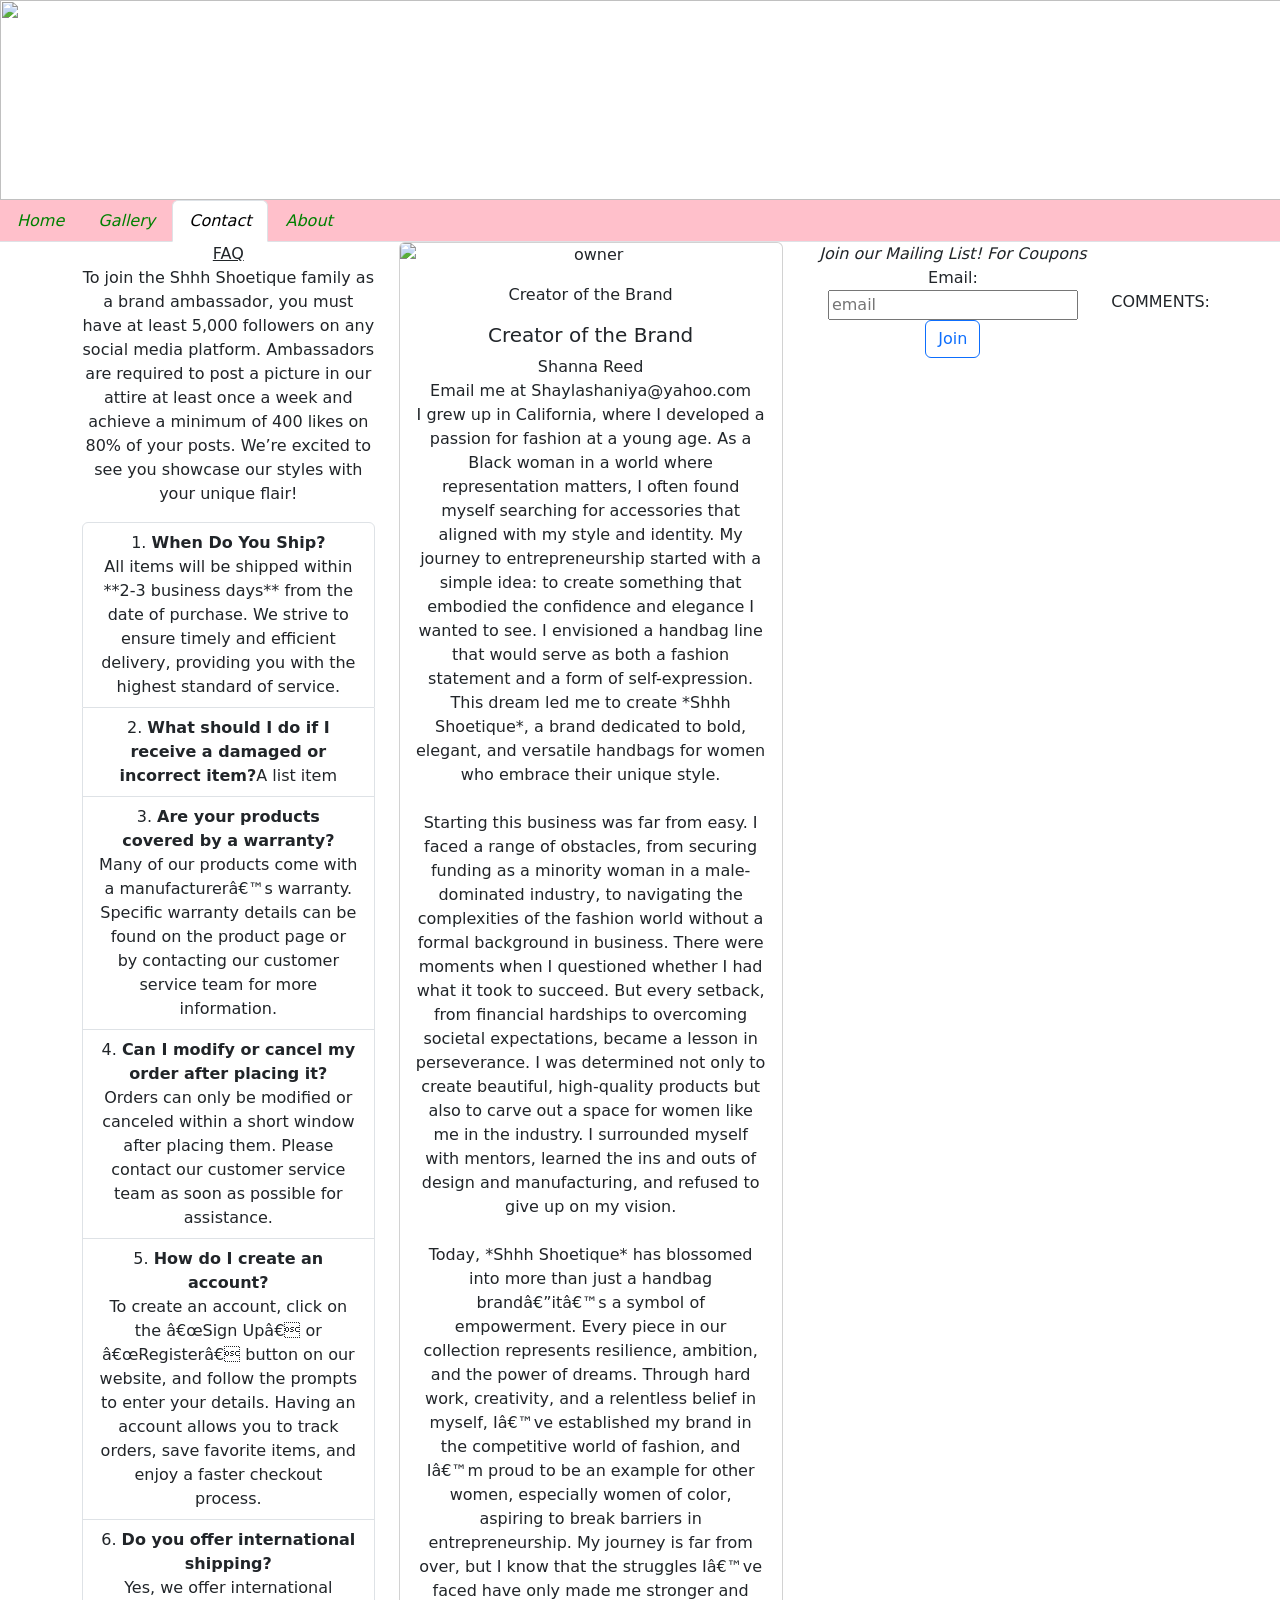
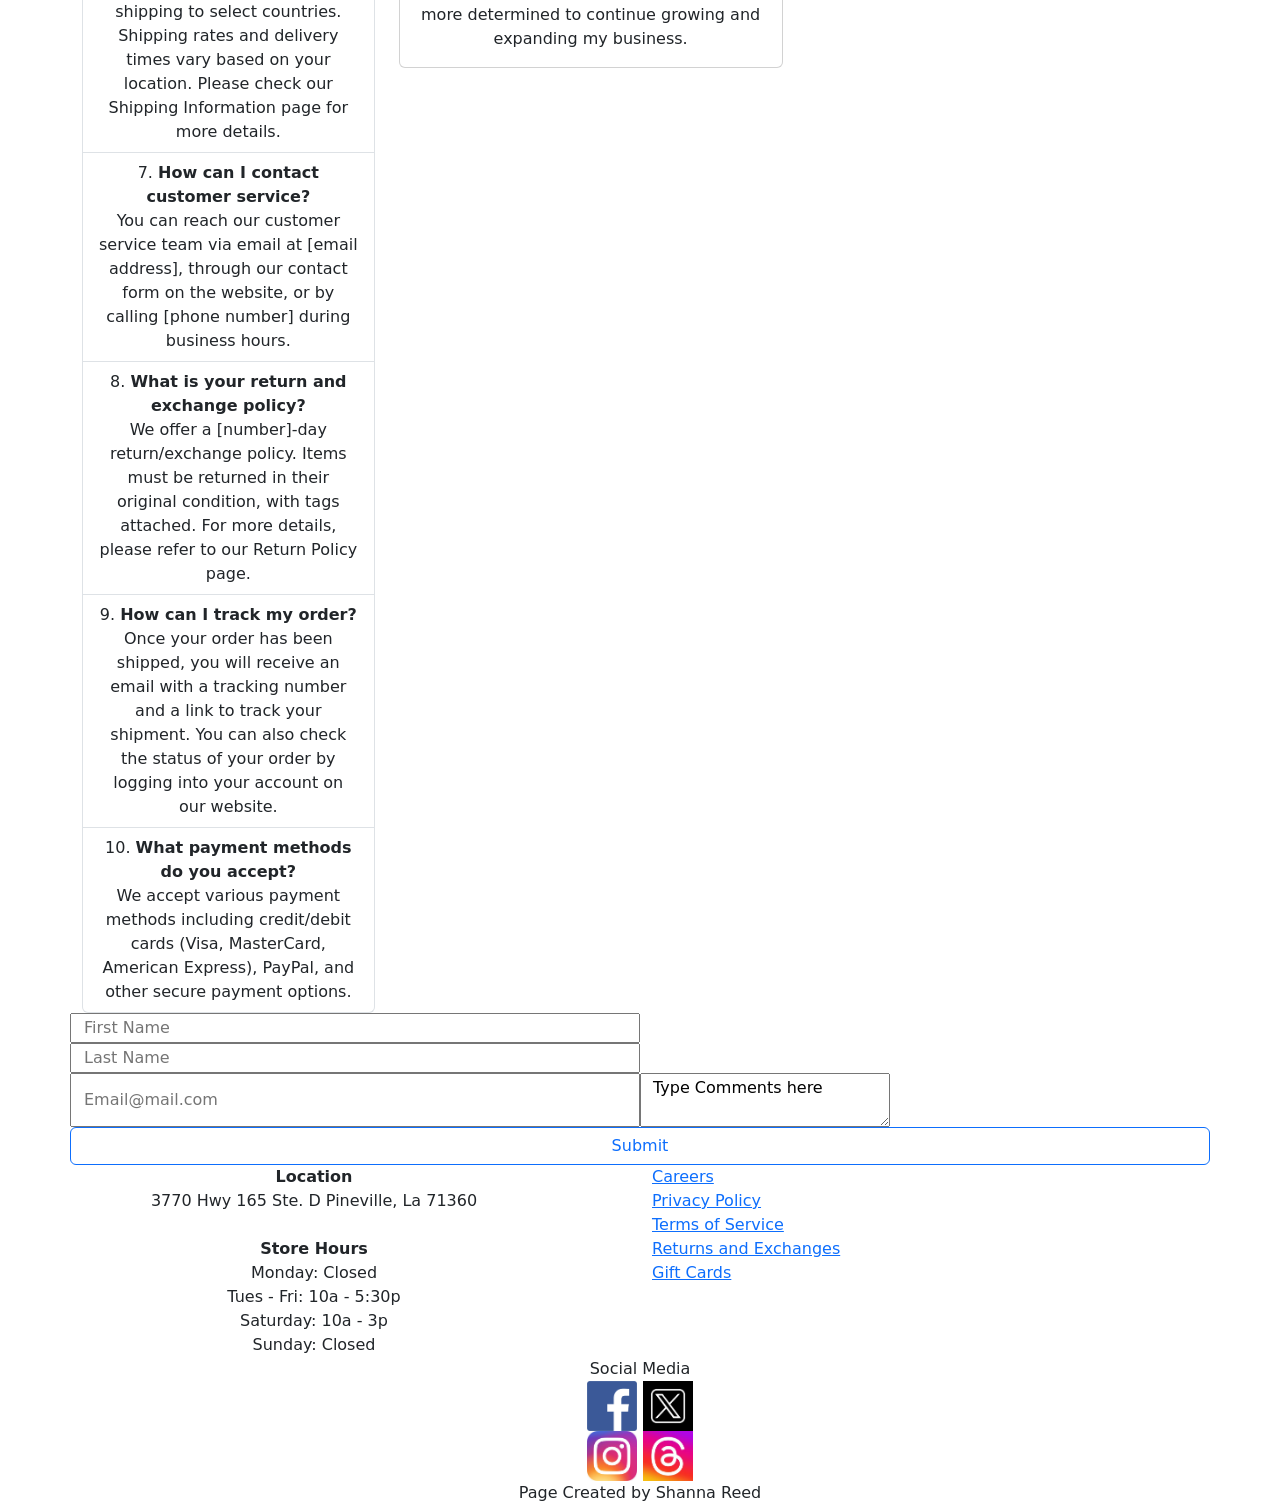
==== contact.html @ 6499fc1a "🍂🎄 Checkpoint ./contact.html:69253210/285 ./contact.js:69253210/76" ====
<!DOCTYPE html>
<html lang="en">
  <head>
    <script src="contact.js"></script>
    <link rel="stylesheet" href="contact.css" />
    <link
      href="https://cdn.jsdelivr.net/npm/bootstrap@5.3.3/dist/css/bootstrap.min.css"
      rel="stylesheet"
      integrity="sha384-QWTKZyjpPEjISv5WaRU9OFeRpok6YctnYmDr5pNlyT2bRjXh0JMhjY6hW+ALEwIH"
      crossorigin="anonymous"
    />
    <style>
      .card-img-top {
        width: 100%;
        height: auto;
      }
    </style>
    <title>Contact Us</title>
  </head>
  <body>
    <header>
      <img
        id="header"
        src="https://cdn.glitch.global/a7f5552b-8281-46c9-b9bf-86470c98648d/Pink%20Watercolor%20Simple%20Coming%20Soon%20Twitter%20Header.png?v=1726739733975"
      />

      <nav class="nav nav-tabs">
        <a class="nav-link" href="index.html">Home</a>
        <a class="nav-link" href="gallery.html">Gallery</a>
        <a class="nav-link active" aria-current="page" href="contact.html"
          >Contact</a
        >
        <a href="about.html" class="nav-link">About</a>
      </nav>
    </header>
    <main>
      <div class="container text-center">
        <div class="row">
          <div class="col">
            <p id="outputTag"><u> FAQ </u><br /></p>
            <script>
              output(
                "To join the Shhh Shoetique family as a brand ambassador, you must have at least 5,000 followers on any social media platform. Ambassadors are required to post a picture in our attire at least once a week and achieve a minimum of 400 likes on 80% of your posts. We’re excited to see you showcase our styles with your unique flair! "
              );
            </script>
            <ol class="list-group list-group-numbered">
              <li class="list-group-item">
                <b>When Do You Ship?</b>
                <br />
                All items will be shipped within **2-3 business days** from the
                date of purchase. We strive to ensure timely and efficient
                delivery, providing you with the highest standard of service.
              </li>
              <li class="list-group-item">
                <b>What should I do if I receive a damaged or incorrect item?</b
                >A list item
              </li>
              <li class="list-group-item">
                <b>Are your products covered by a warranty?</b><br />Many of our
                products come with a manufacturer’s warranty. Specific warranty
                details can be found on the product page or by contacting our
                customer service team for more information.
              </li>
              <li class="list-group-item">
                <b>Can I modify or cancel my order after placing it?</b
                ><br />Orders can only be modified or canceled within a short
                window after placing them. Please contact our customer service
                team as soon as possible for assistance.
              </li>
              <li class="list-group-item">
                <b>How do I create an account?</b><br />To create an account,
                click on the “Sign Up” or “Register” button on our website, and
                follow the prompts to enter your details. Having an account
                allows you to track orders, save favorite items, and enjoy a
                faster checkout process.
              </li>
              <li class="list-group-item">
                <b>Do you offer international shipping?</b><br />Yes, we offer
                international shipping to select countries. Shipping rates and
                delivery times vary based on your location. Please check our
                Shipping Information page for more details.
              </li>
              <li class="list-group-item">
                <b>How can I contact customer service?</b><br />You can reach
                our customer service team via email at [email address], through
                our contact form on the website, or by calling [phone number]
                during business hours.
              </li>
              <li class="list-group-item">
                <b>What is your return and exchange policy?</b><br />We offer a
                [number]-day return/exchange policy. Items must be returned in
                their original condition, with tags attached. For more details,
                please refer to our Return Policy page.
              </li>
              <li class="list-group-item">
                <b>How can I track my order?</b><br />Once your order has been
                shipped, you will receive an email with a tracking number and a
                link to track your shipment. You can also check the status of
                your order by logging into your account on our website.
              </li>
              <li class="list-group-item">
                <b>What payment methods do you accept?</b><br />We accept
                various payment methods including credit/debit cards (Visa,
                MasterCard, American Express), PayPal, and other secure payment
                options.
              </li>
            </ol>
          </div>
          <div class="col">
            <div class="card" style="width: 30vw">
              <img
                src="https://i.pinimg.com/474x/6c/70/c9/6c70c92c5f4347aeed59c7651fca841e.jpg"
                class="card-img-top"
                alt="owner"
              />
              <div class="card-body">
                <p class="card-text">Creator of the Brand</p>
                <h5 class="card-title">Creator of the Brand</h5>
                Shanna Reed<br />
                Email me at Shaylashaniya@yahoo.com<br />
                I grew up in California, where I developed a passion for fashion
                at a young age. As a Black woman in a world where representation
                matters, I often found myself searching for accessories that
                aligned with my style and identity. My journey to
                entrepreneurship started with a simple idea: to create something
                that embodied the confidence and elegance I wanted to see. I
                envisioned a handbag line that would serve as both a fashion
                statement and a form of self-expression. This dream led me to
                create *Shhh Shoetique*, a brand dedicated to bold, elegant, and
                versatile handbags for women who embrace their unique style.
                <br /><br />
                Starting this business was far from easy. I faced a range of
                obstacles, from securing funding as a minority woman in a
                male-dominated industry, to navigating the complexities of the
                fashion world without a formal background in business. There
                were moments when I questioned whether I had what it took to
                succeed. But every setback, from financial hardships to
                overcoming societal expectations, became a lesson in
                perseverance. I was determined not only to create beautiful,
                high-quality products but also to carve out a space for women
                like me in the industry. I surrounded myself with mentors,
                learned the ins and outs of design and manufacturing, and
                refused to give up on my vision.<br /><br />

                Today, *Shhh Shoetique* has blossomed into more than just a
                handbag brand—it’s a symbol of empowerment. Every piece in our
                collection represents resilience, ambition, and the power of
                dreams. Through hard work, creativity, and a relentless belief
                in myself, I’ve established my brand in the competitive world of
                fashion, and I’m proud to be an example for other women,
                especially women of color, aspiring to break barriers in
                entrepreneurship. My journey is far from over, but I know that
                the struggles I’ve faced have only made me stronger and more
                determined to continue growing and expanding my business.
              </div>
            </div>
          </div>
          <div id="contactTag" class="col">
            <form onsubmit="ProcessBoss(event)">
              <i> Join our Mailing List! For Coupons</i><br />
              Email:<br />
              <input required placeholder="email" id="email" /> <br />
              <button
                type="button"
                class="btn btn-outline-primary"
              >
                Join</button
                ></form></div>
              <br>
          
              <br />COMMENTS:<br />
                
              <label for="name"></label>
              <input required placeholder="First Name" id="name" />
              <br>
              <label for="last"></label>
              <input id="last" required placeholder="Last Name" /><br />
              <label for="mail"></label>
              <input required placeholder="Email@mail.com" id="mail" />
              <textarea id="comments">Type Comments here</textarea><br />

             <button type="button" onclick="contact('Submitted')" class="btn btn-outline-primary">Submit</button>
            </form>
          </div>
        </div>
      </div>
      <div class="row">
        <div id="loc" class="col">
          <b>Location</b><br />
          3770 Hwy 165 Ste. D Pineville, La 71360<br />
          <br /><b>Store Hours</b><br />
          Monday: Closed<br />

          Tues - Fri: 10a - 5:30p<br />

          Saturday: 10a - 3p<br />

          Sunday: Closed<br />
        </div>
        <div id="Links" class="col">
          <a href="">Careers</a><br />
          <a href=""></a>
          <a href="">Privacy Policy</a><br />
          <a href="">Terms of Service</a><br />
          <a href="">Returns and Exchanges</a><br />
          <a href="">Gift Cards</a><br />
        </div>
        <div></div>
        <div id="social" class="col">
          Social Media<br />
          <a href="www.facebook.com"
            ><img
              width="50px"
              height="50px"
              src="[data-uri]"
          /></a>
          <a href="www.x.com"
            ><img
              width="50px"
              height="50px"
              src="[data-uri]" /></a
          ><br />
          <a href="www.instagram.com"
            ><img
              width="50px"
              height="50px"
              src="[data-uri]"
          /></a>
          <a href="www.threads.com"
            ><img
              width="50px"
              height="50px"
              src="[data-uri]" /></a
          ><br />
        </div>
      </div>
    </main>
    <footer>Page Created by Shanna Reed</footer>
  </body>
</html>
---- contact.css ----
nav { 
  
  background-color: pink;
  font-style: italic;
  text-align: center;
  
}
footer {
  text-align: center;
}

#email {
  width: 250px;
}

#comments {
  width: 250px;
}

#owner {
  width: 300px;
  height: 300px;
}

a:link {
  color: green;
}
img {
  height: auto;
  max-width: 100%;
}
#header {
  height: 200px;
  width: 1500px;
}
#mail{
  width:50%;
}
#name{
  width:50%;
}
#last{
  width:50%;
}
#loc
{
  text-align:center;
}
#social
{
  text-align: center;
}
#links
{
  text-align: center;
}
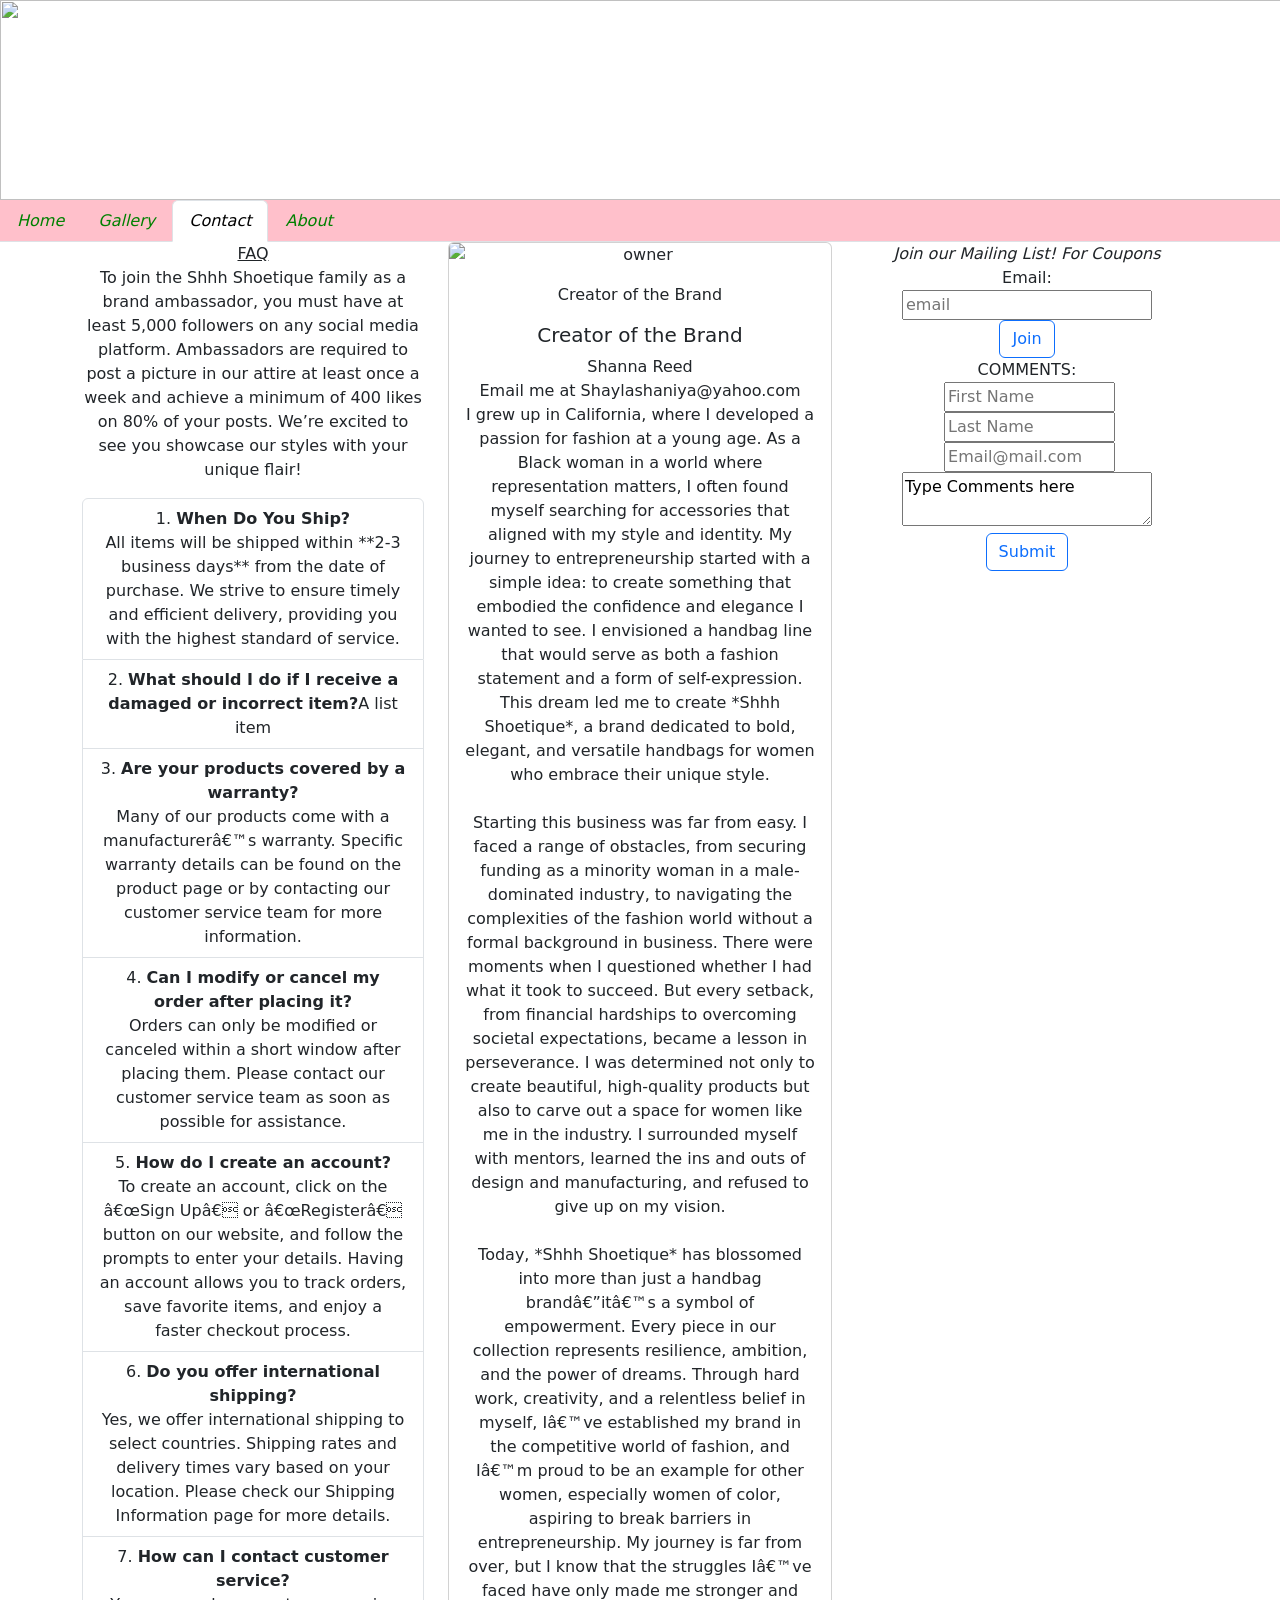
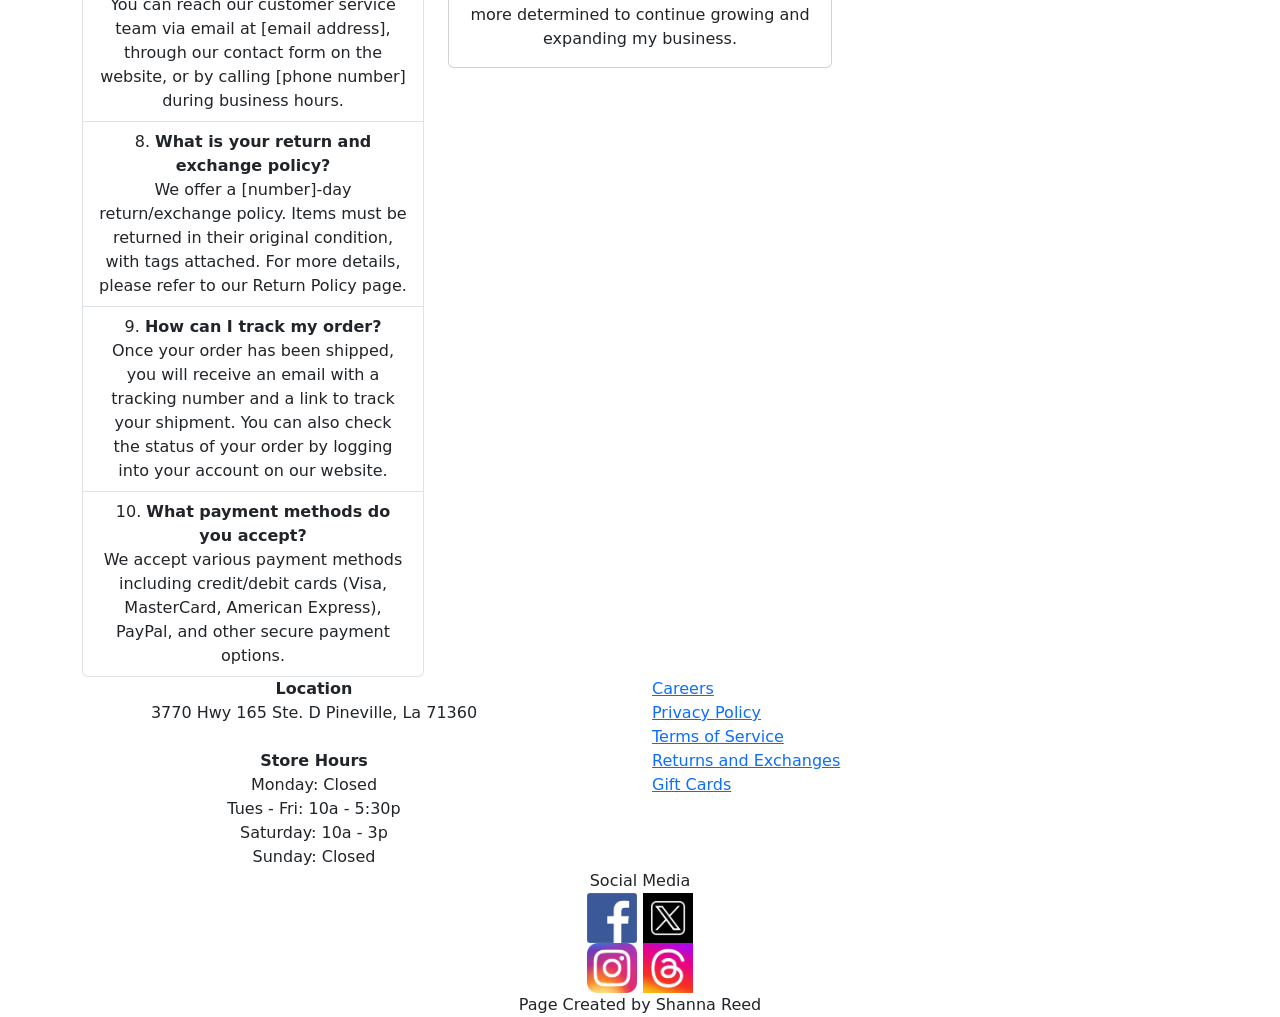
==== commit 6518cbd5: "Rewound to commit cbf87563ca88c4b846660dd1163362846db71b1e + 0 edits" ====
--- a/contact.html
+++ b/contact.html
@@ -155,7 +155,7 @@
               </div>
             </div>
           </div>
-          <div id="contactTag" class="col">
+          <div class="col">
             <form onsubmit="ProcessBoss(event)">
               <i> Join our Mailing List! For Coupons</i><br />
               Email:<br />
@@ -165,11 +165,7 @@
                 class="btn btn-outline-primary"
               >
                 Join</button
-                ></form></div>
-              <br>
-          
-              <br />COMMENTS:<br />
-                
+              ><br />COMMENTS:<br />
               <label for="name"></label>
               <input required placeholder="First Name" id="name" />
               <br>
@@ -179,7 +175,7 @@
               <input required placeholder="Email@mail.com" id="mail" />
               <textarea id="comments">Type Comments here</textarea><br />
 
-             <button type="button" onclick="contact('Submitted')" class="btn btn-outline-primary">Submit</button>
+             <button type="button" onclick="display('Submitted')" class="btn btn-outline-primary">Submit</button>
             </form>
           </div>
         </div>
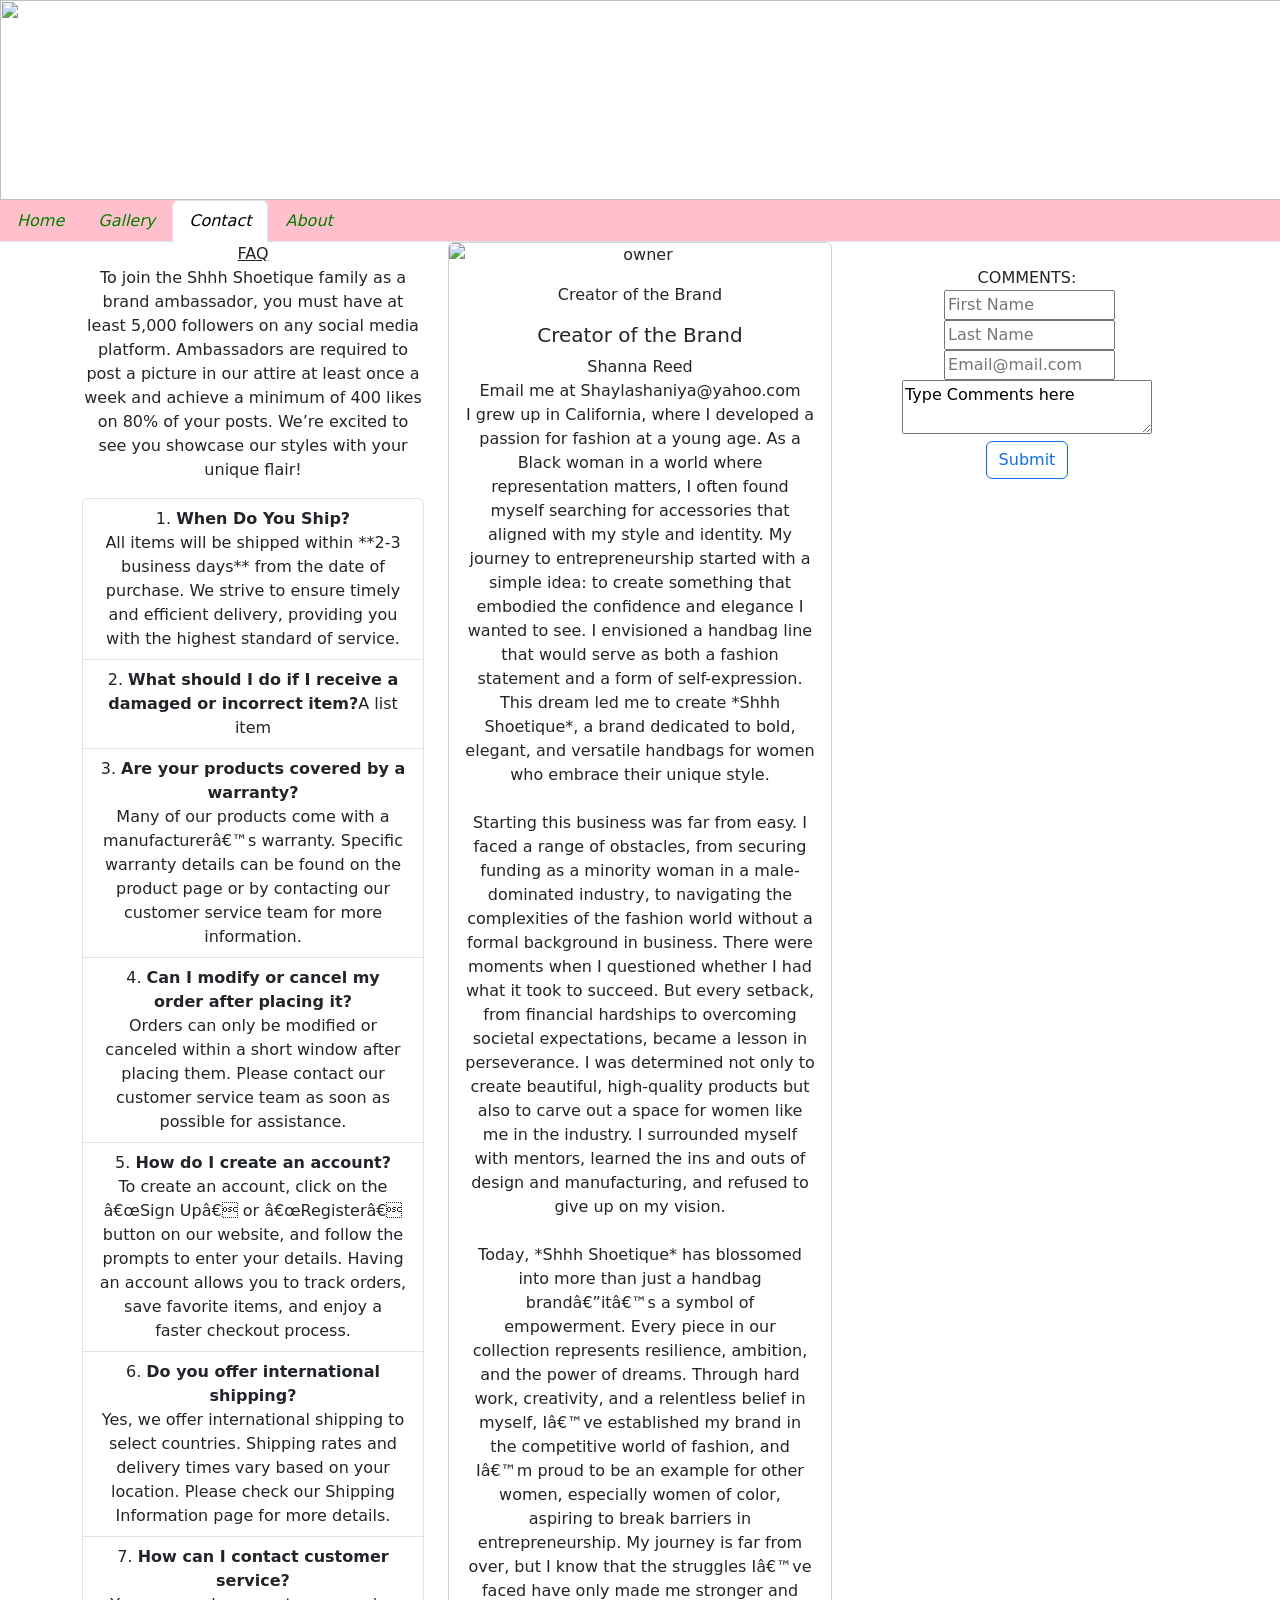
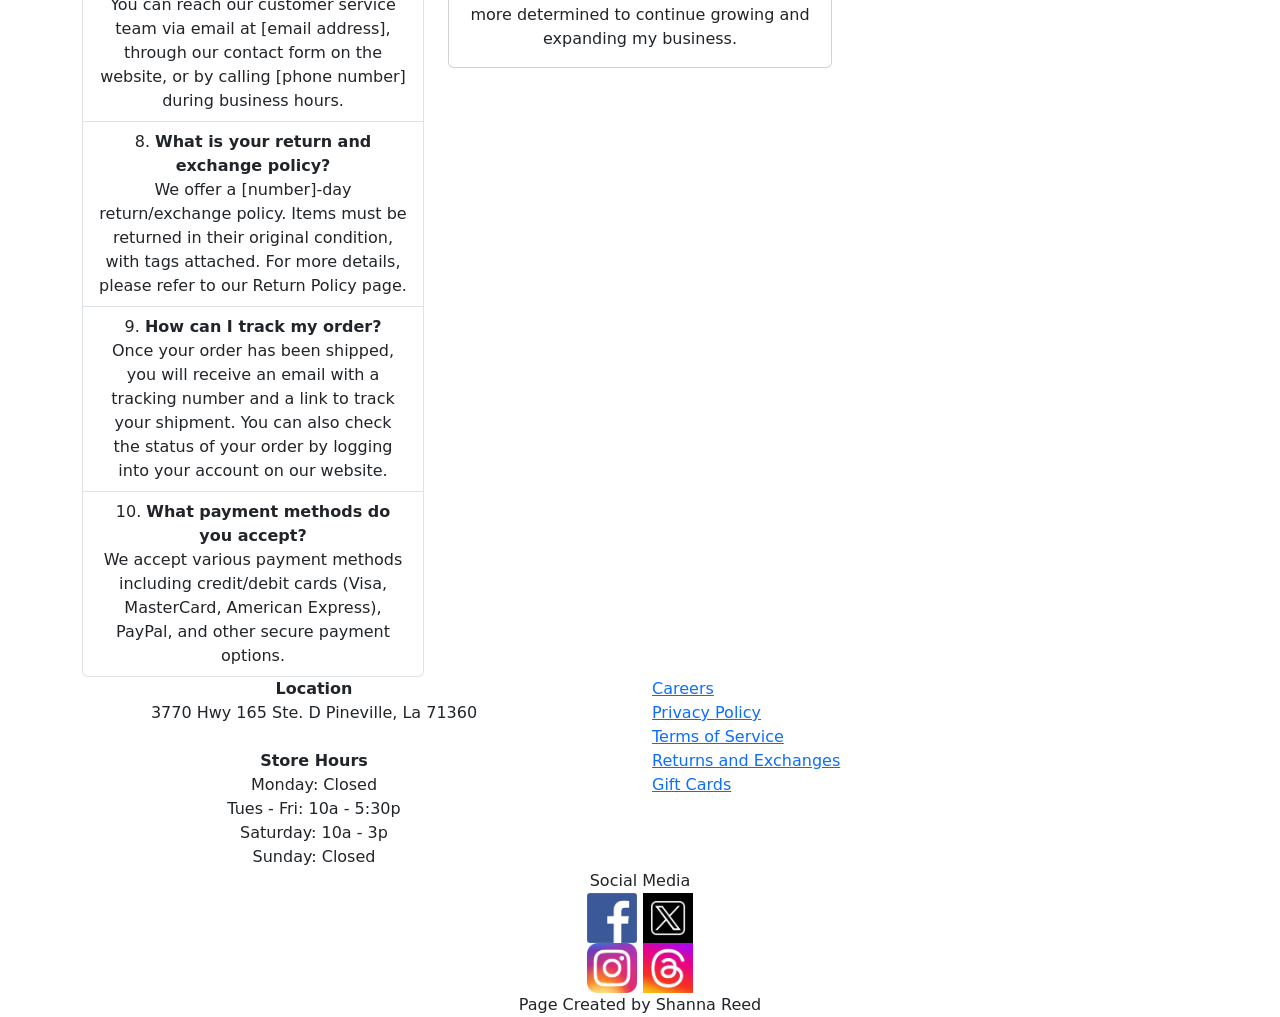
==== commit 8405ea3d: "📡🎽 Checkpoint ./contact.js:69253210/309 ./contact.html:69253210/367" ====
--- a/contact.html
+++ b/contact.html
@@ -155,17 +155,9 @@
               </div>
             </div>
           </div>
-          <div class="col">
+          <div id="contactTag" class="col">
             <form onsubmit="ProcessBoss(event)">
-              <i> Join our Mailing List! For Coupons</i><br />
-              Email:<br />
-              <input required placeholder="email" id="email" /> <br />
-              <button
-                type="button"
-                class="btn btn-outline-primary"
-              >
-                Join</button
-              ><br />COMMENTS:<br />
+              <br />COMMENTS:<br />
               <label for="name"></label>
               <input required placeholder="First Name" id="name" />
               <br>
@@ -175,7 +167,7 @@
               <input required placeholder="Email@mail.com" id="mail" />
               <textarea id="comments">Type Comments here</textarea><br />
 
-             <button type="button" onclick="display('Submitted')" class="btn btn-outline-primary">Submit</button>
+             <button type="button" onclick="contact('Submitted')" class="btn btn-outline-primary">Submit</button>
             </form>
           </div>
         </div>
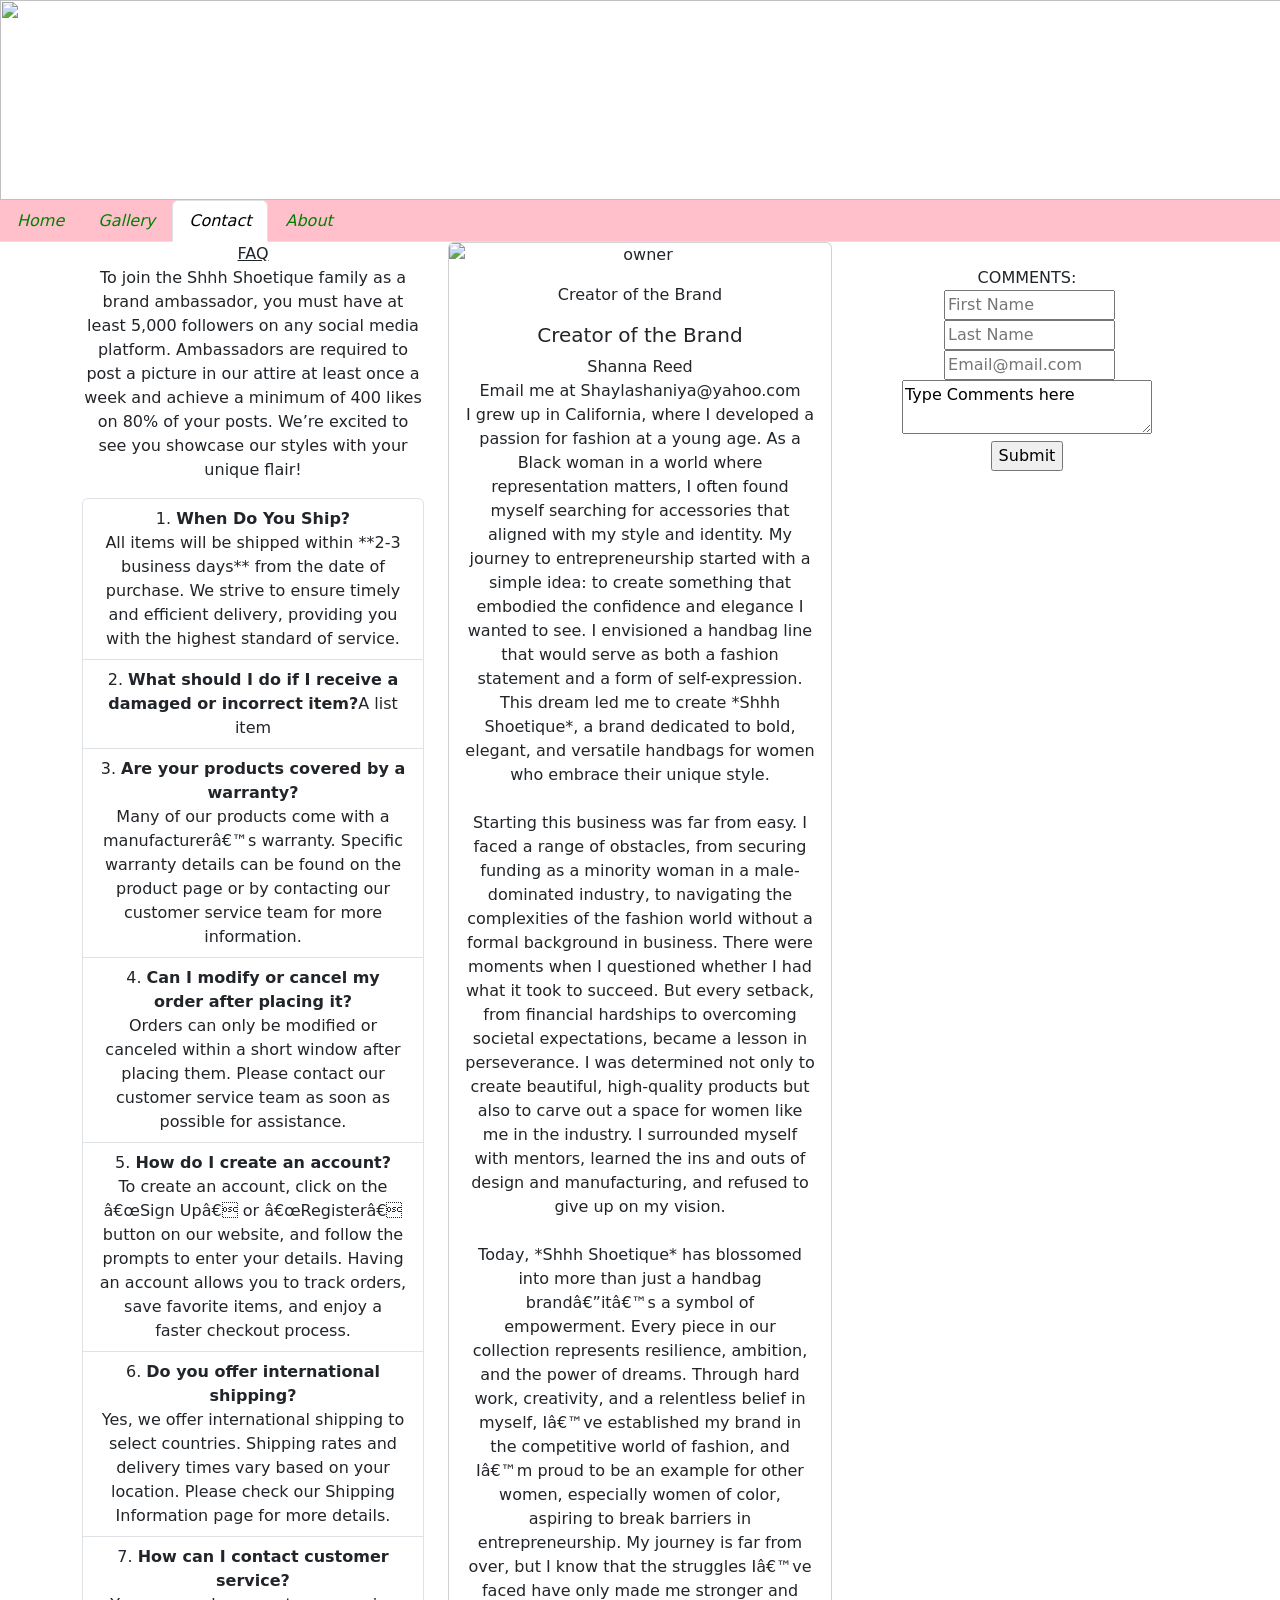
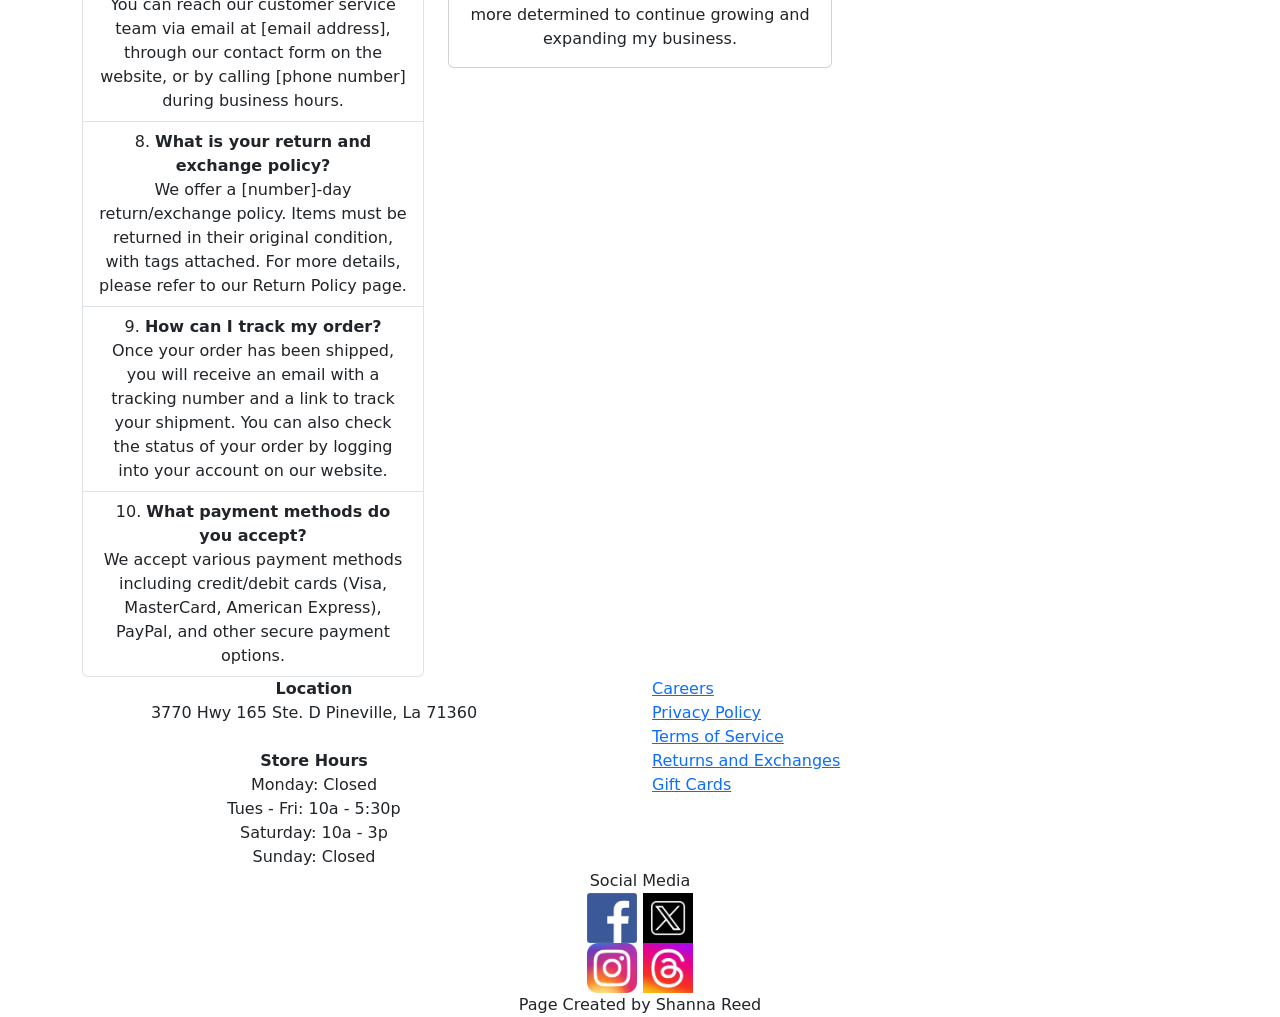
==== commit b1a31569: "🎑🏇 Checkpoint ./contact.html:69253210/140" ====
--- a/contact.html
+++ b/contact.html
@@ -167,7 +167,7 @@
               <input required placeholder="Email@mail.com" id="mail" />
               <textarea id="comments">Type Comments here</textarea><br />
 
-             <button type="button" onclick="contact('Submitted')" class="btn btn-outline-primary">Submit</button>
+             <input type="submit" onclick="contact('Thank You For Your Comments')">
             </form>
           </div>
         </div>
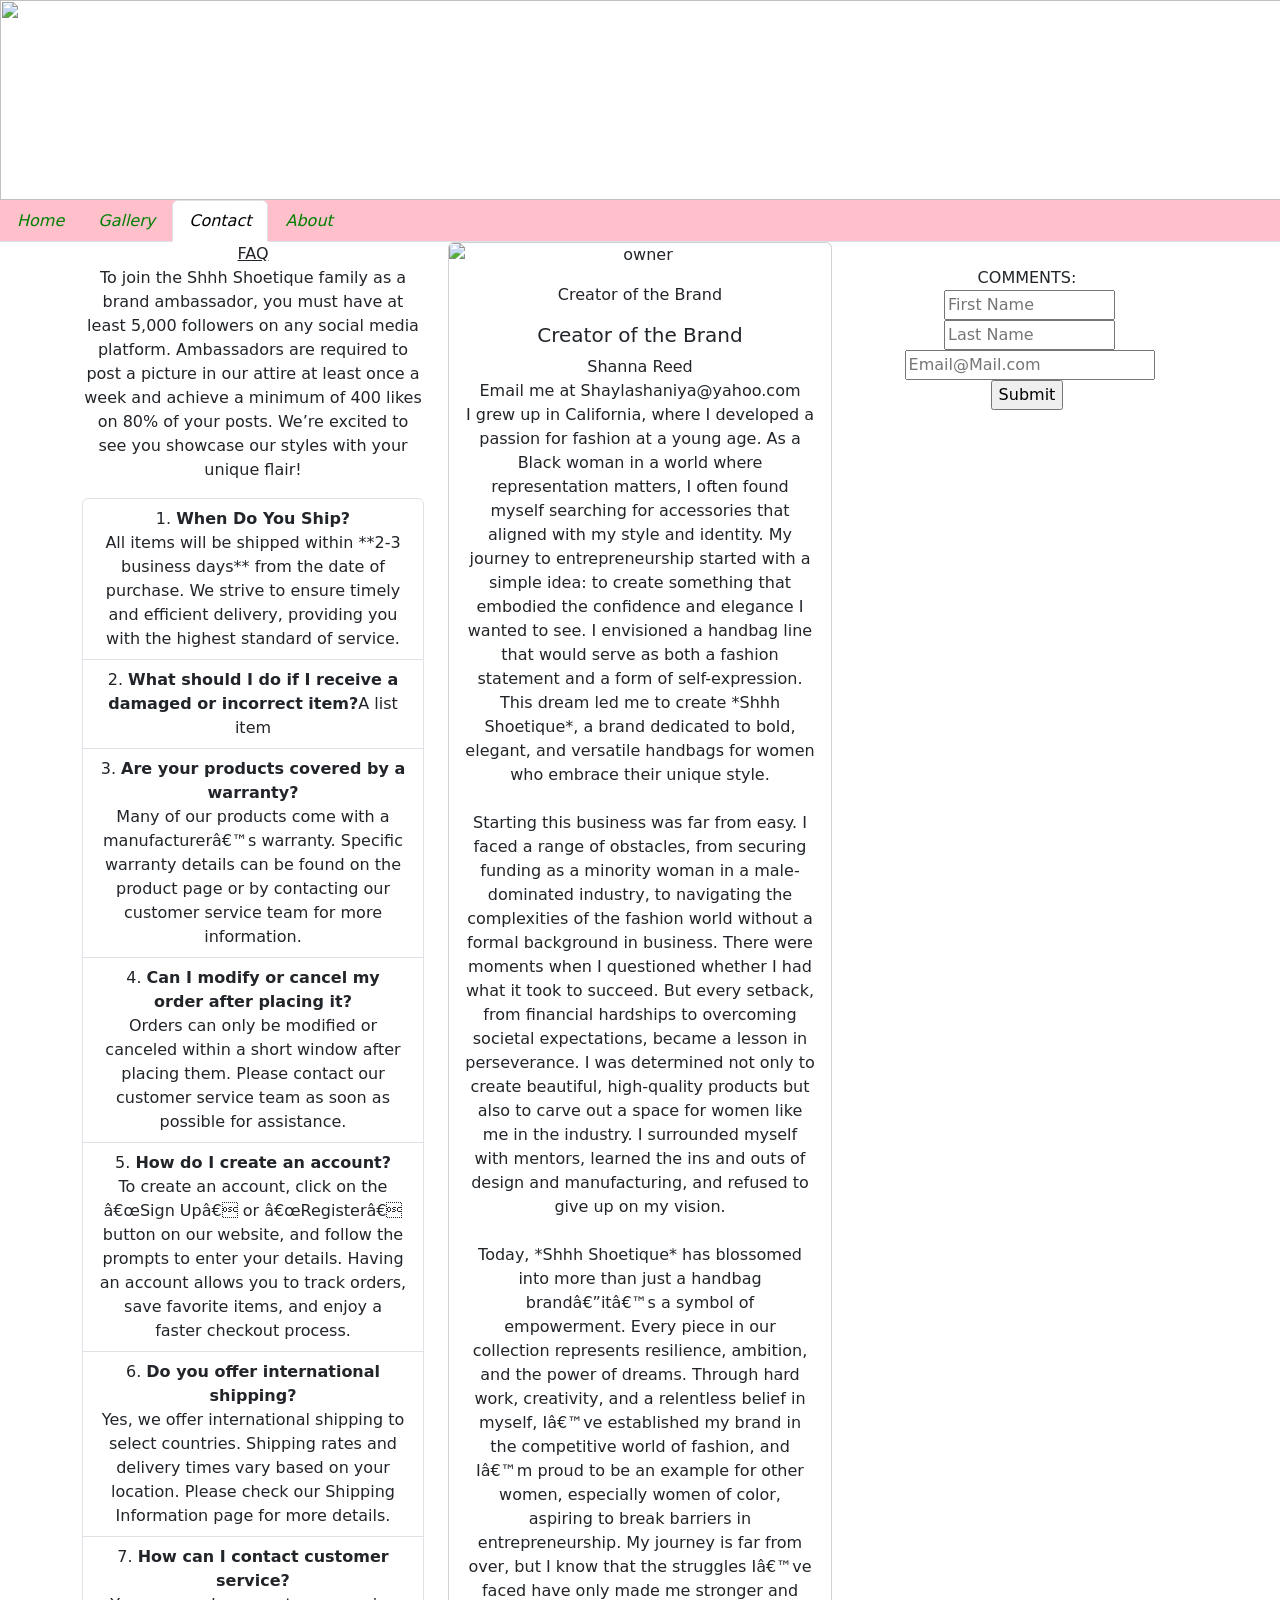
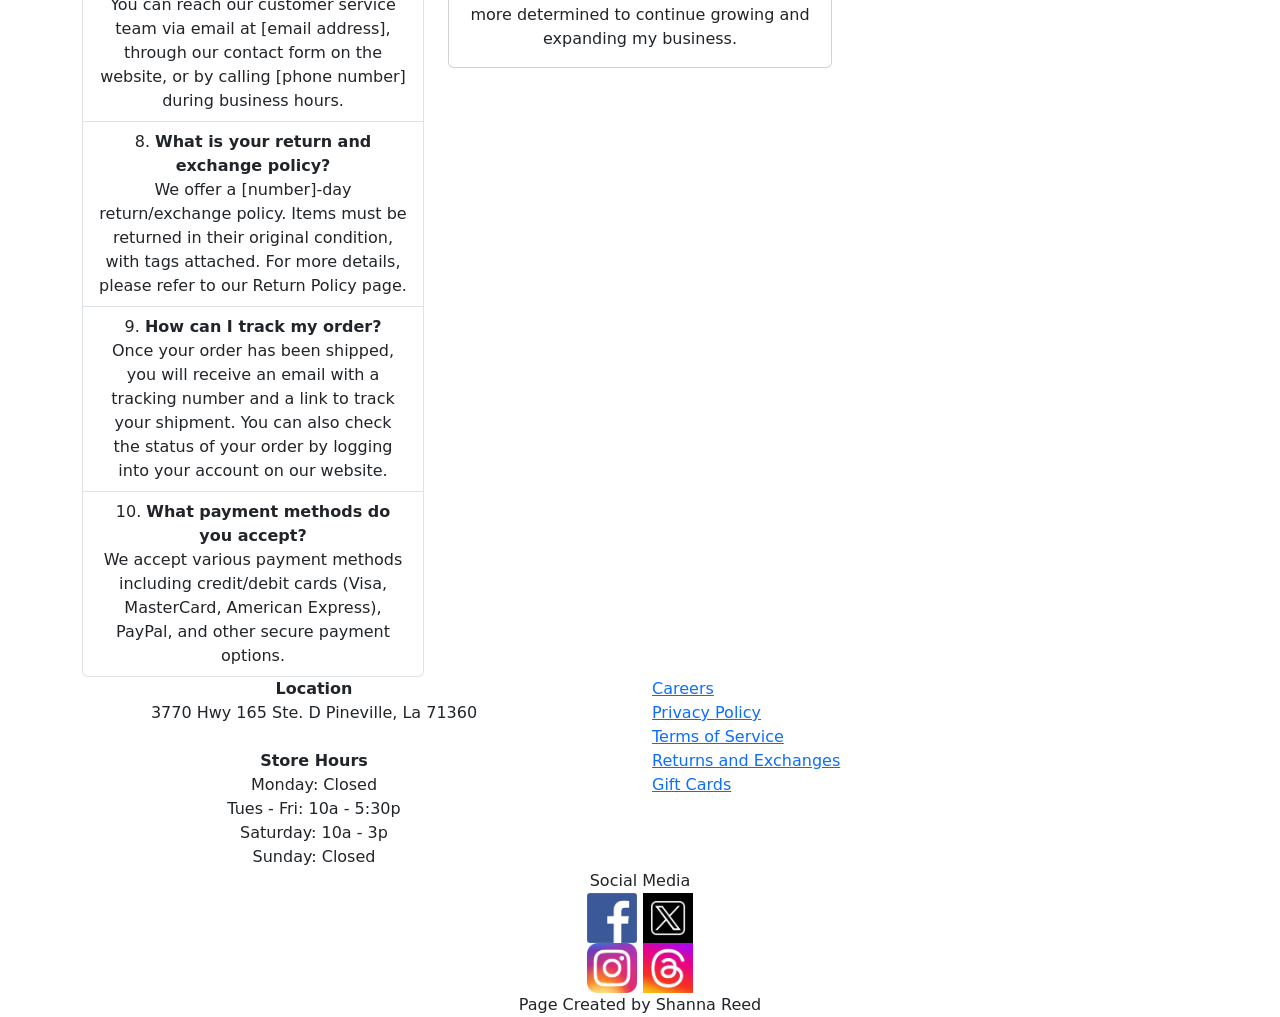
==== commit 5827f5cd: "⏳🏀 Checkpoint ./contact.html:69253210/83142" ====
--- a/contact.html
+++ b/contact.html
@@ -160,14 +160,17 @@
               <br />COMMENTS:<br />
               <label for="name"></label>
               <input required placeholder="First Name" id="name" />
-              <br>
+              <br />
               <label for="last"></label>
               <input id="last" required placeholder="Last Name" /><br />
               <label for="mail"></label>
-              <input required placeholder="Email@mail.com" id="mail" />
-              <textarea id="comments">Type Comments here</textarea><br />
-
-             <input type="submit" onclick="contact('Thank You For Your Comments')">
+              <input type="email" required id="email" placeholder="Email@Mail.com"><br>
+              
+
+              <input
+                type="submit"
+                onclick="contact('Thank You For Your Comments')"
+              />
             </form>
           </div>
         </div>
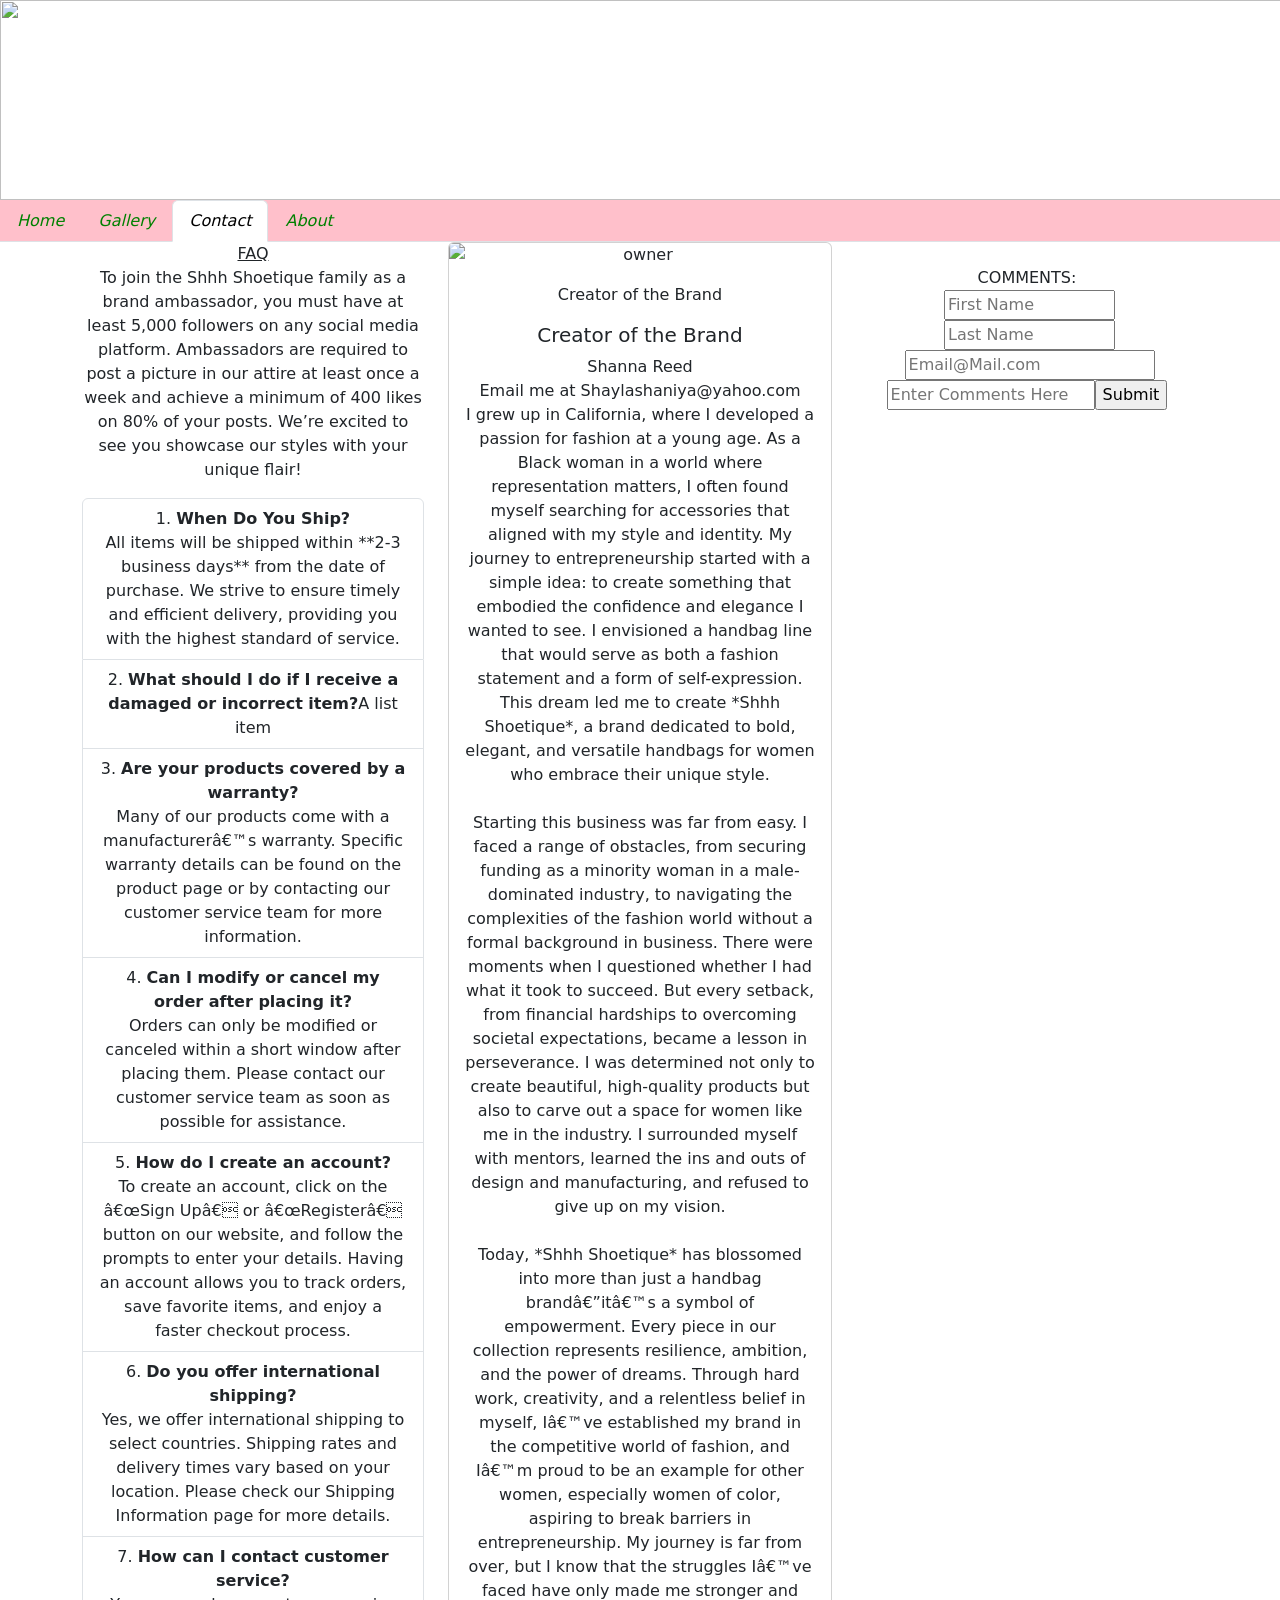
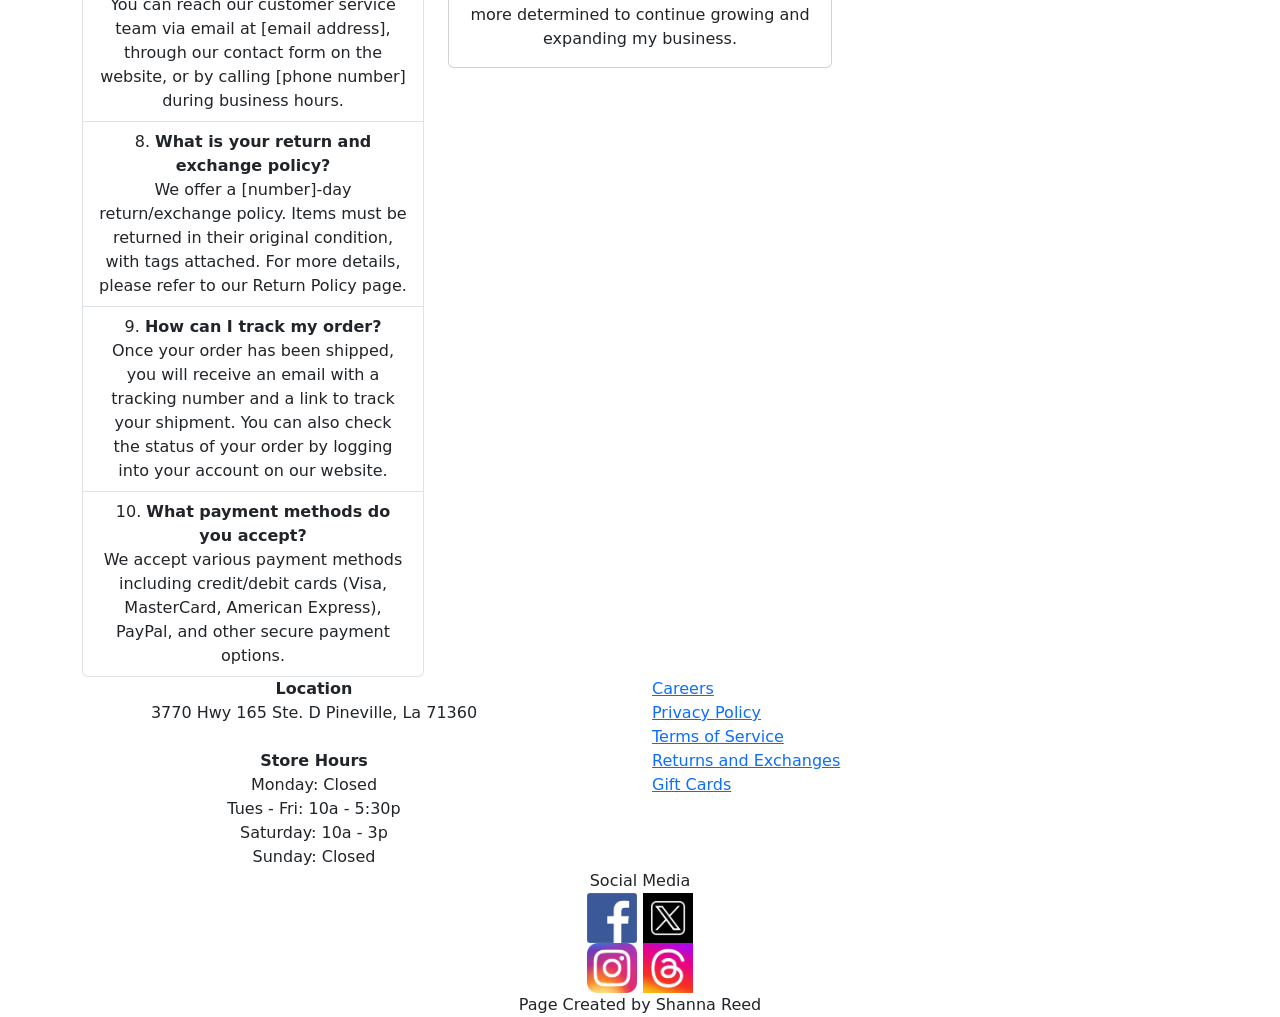
==== commit e9a31f0f: "💾🐗 Checkpoint ./contact.html:69253210/672" ====
--- a/contact.html
+++ b/contact.html
@@ -164,10 +164,12 @@
               <label for="last"></label>
               <input id="last" required placeholder="Last Name" /><br />
               <label for="mail"></label>
-              <input type="email" required id="email" placeholder="Email@Mail.com"><br>
-              
-
-              <input
+              <input type="email" required id="email" placeholder="Email@Mail.com">  
+        <br>      
+<input type="text"
+       placeholder="Enter Comments Here"
+       minlength="20"
+       maxlength="100"><input
                 type="submit"
                 onclick="contact('Thank You For Your Comments')"
               />
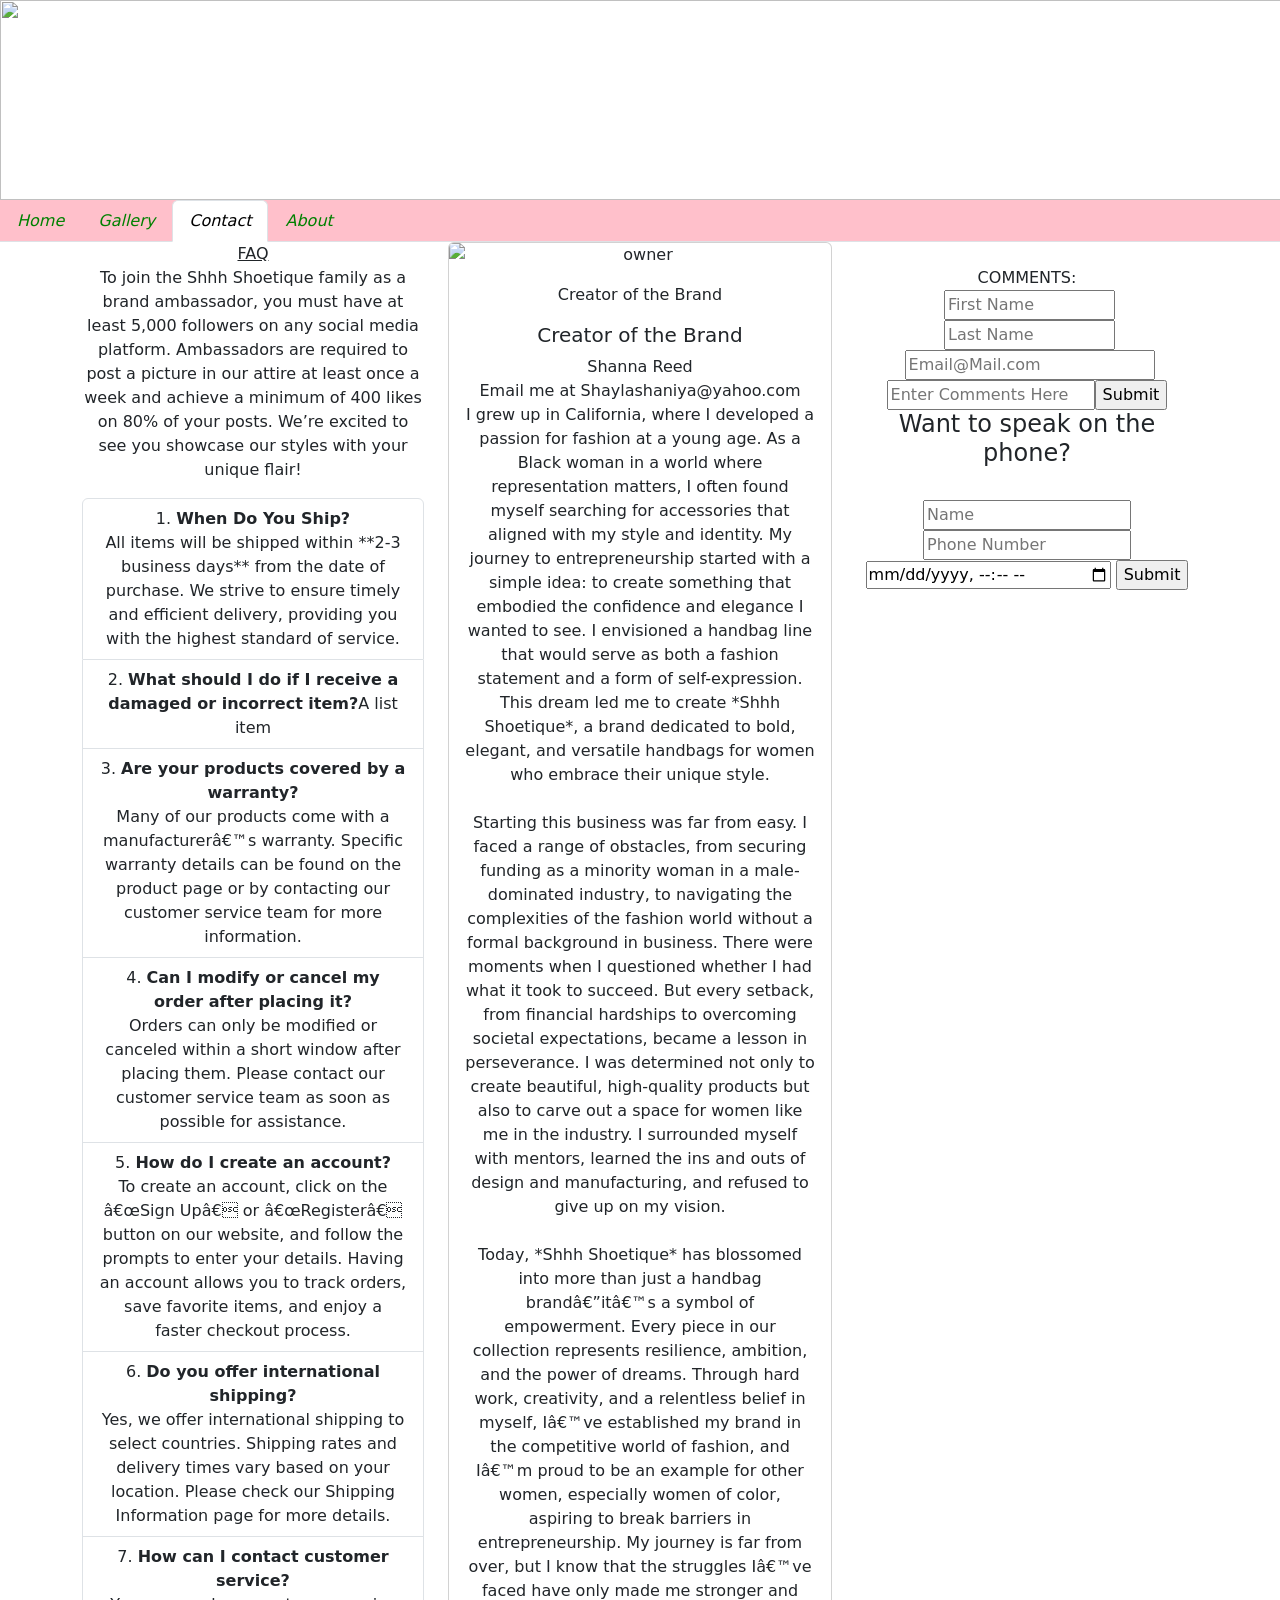
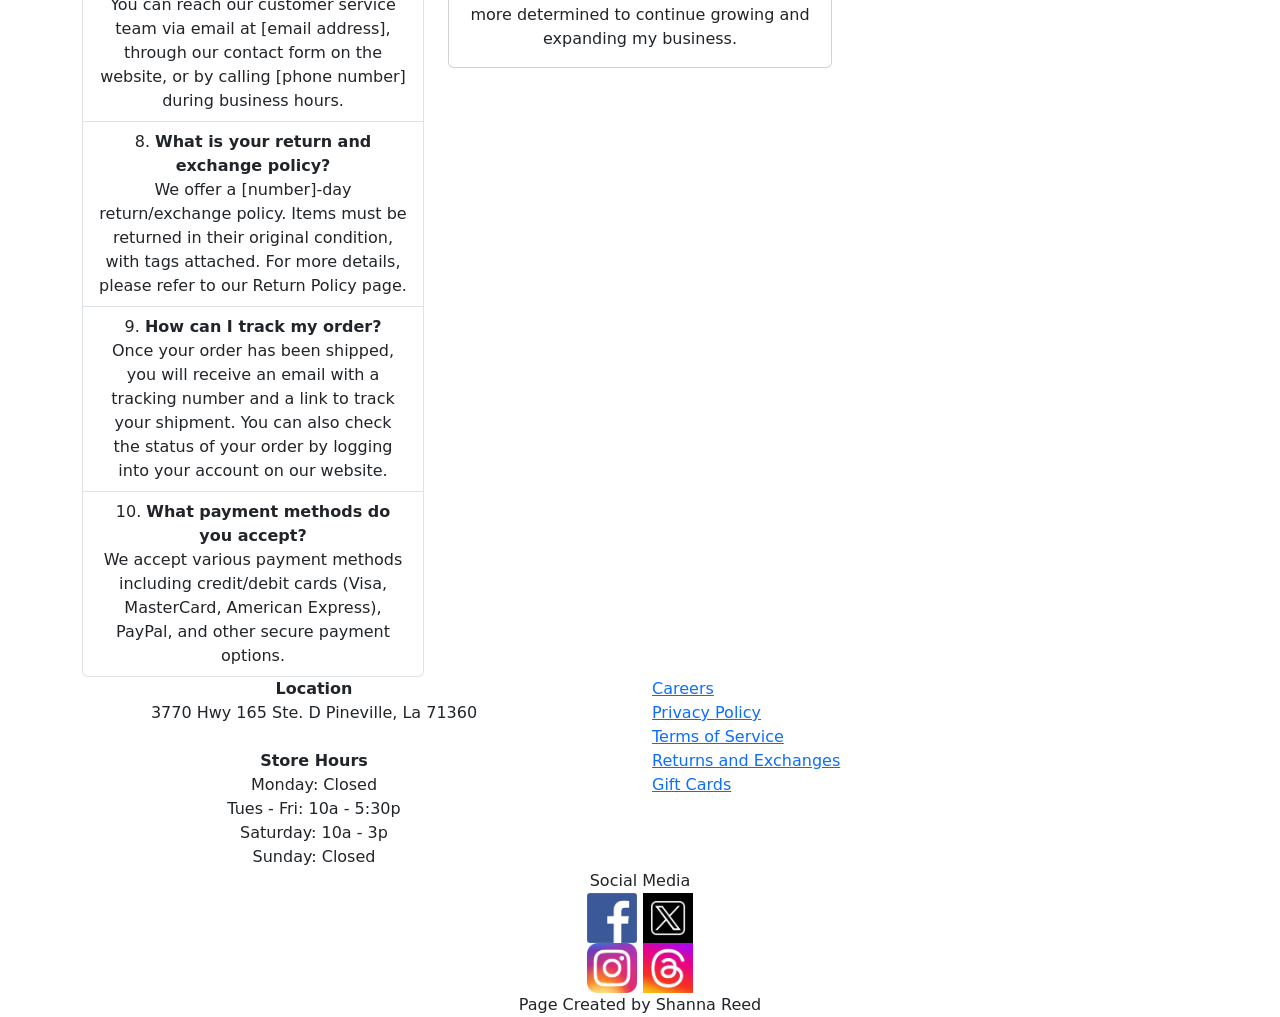
==== commit f4c0acf3: "🎥☕️ Checkpoint ./contact.html:69253210/945" ====
--- a/contact.html
+++ b/contact.html
@@ -174,9 +174,26 @@
                 onclick="contact('Thank You For Your Comments')"
               />
             </form>
+            
+            
+            <h4>
+              Want to speak on the phone?
+            </h4><br>
+            <input required placeholder="Name" for="name"><br>
+            <input required type="tel" pattern="[0-9]{3}-[0-9}{3}-[0-9]{4}" placeholder="Phone Number"><br>
+            <input required type="datetime-local">
+            <input type="submit">
+
+
+            
+            
+            
+            
           </div>
         </div>
       </div>
+      
+      
       <div class="row">
         <div id="loc" class="col">
           <b>Location</b><br />
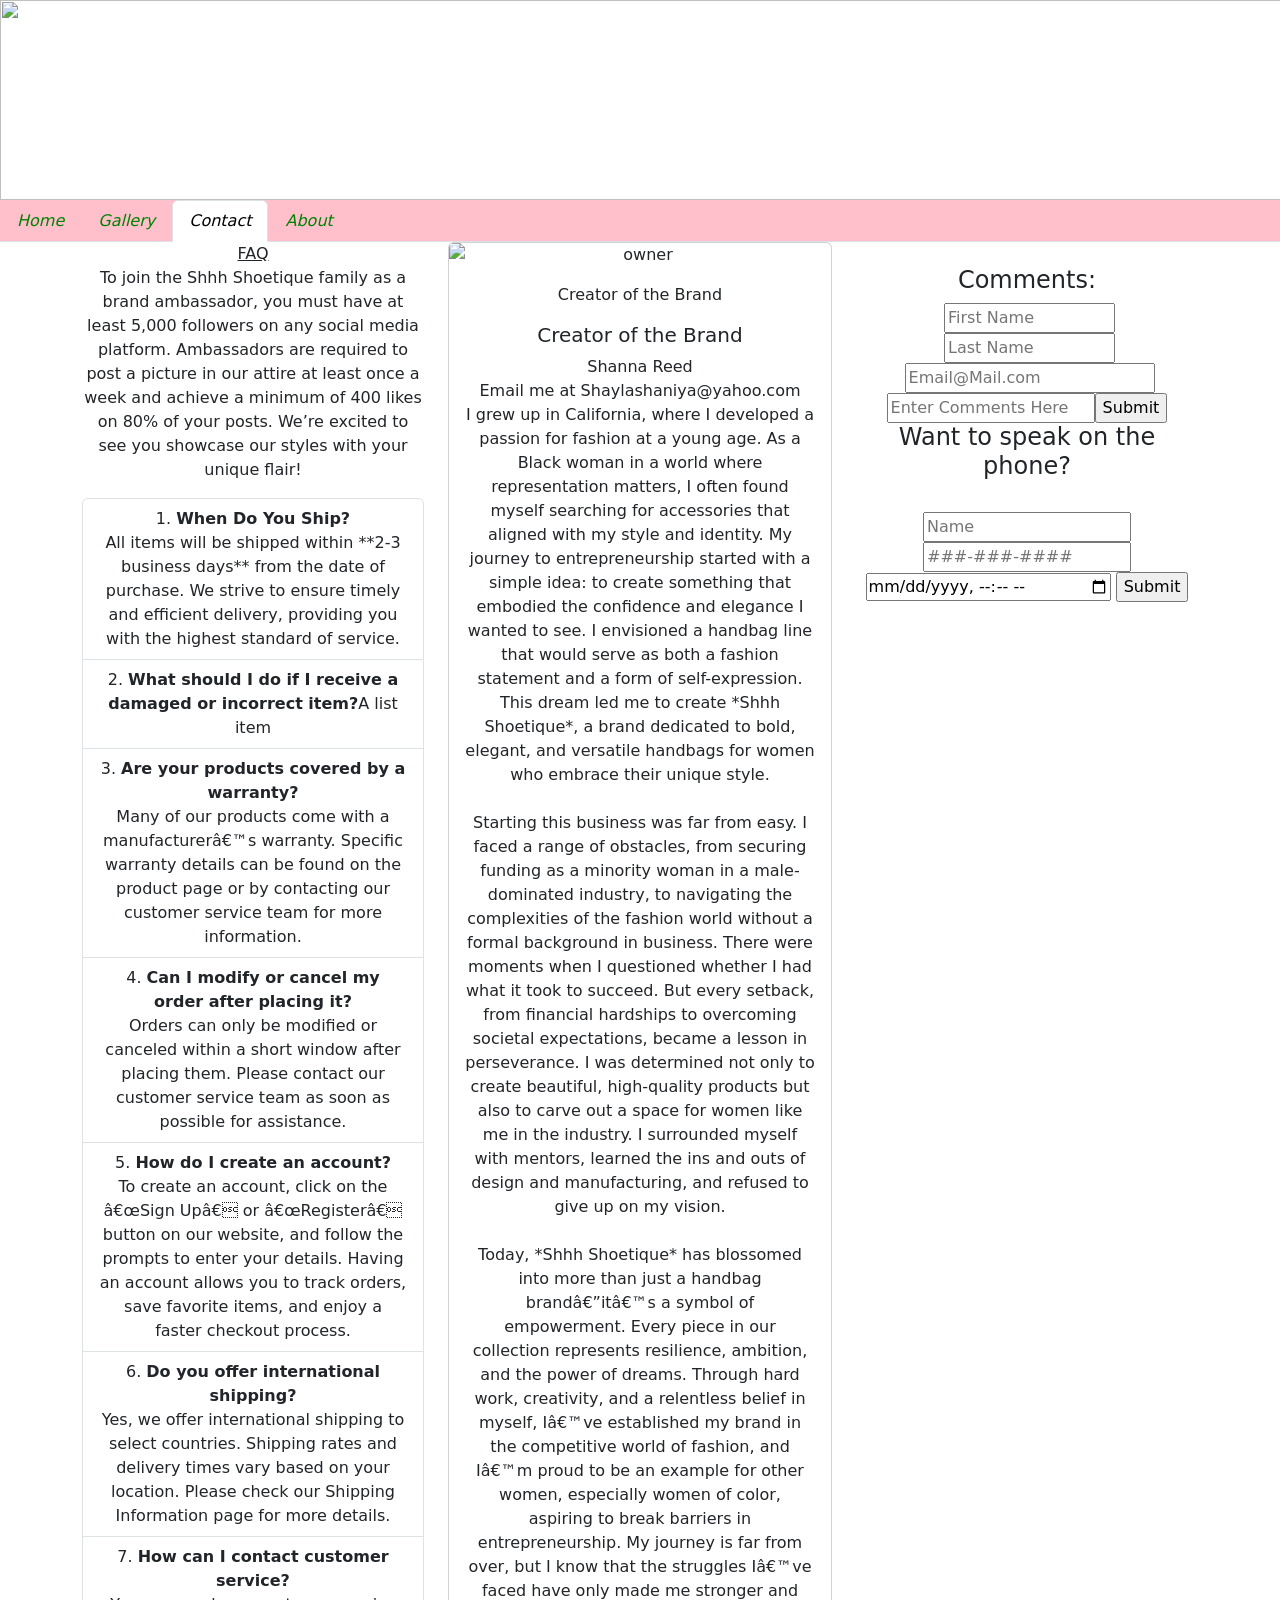
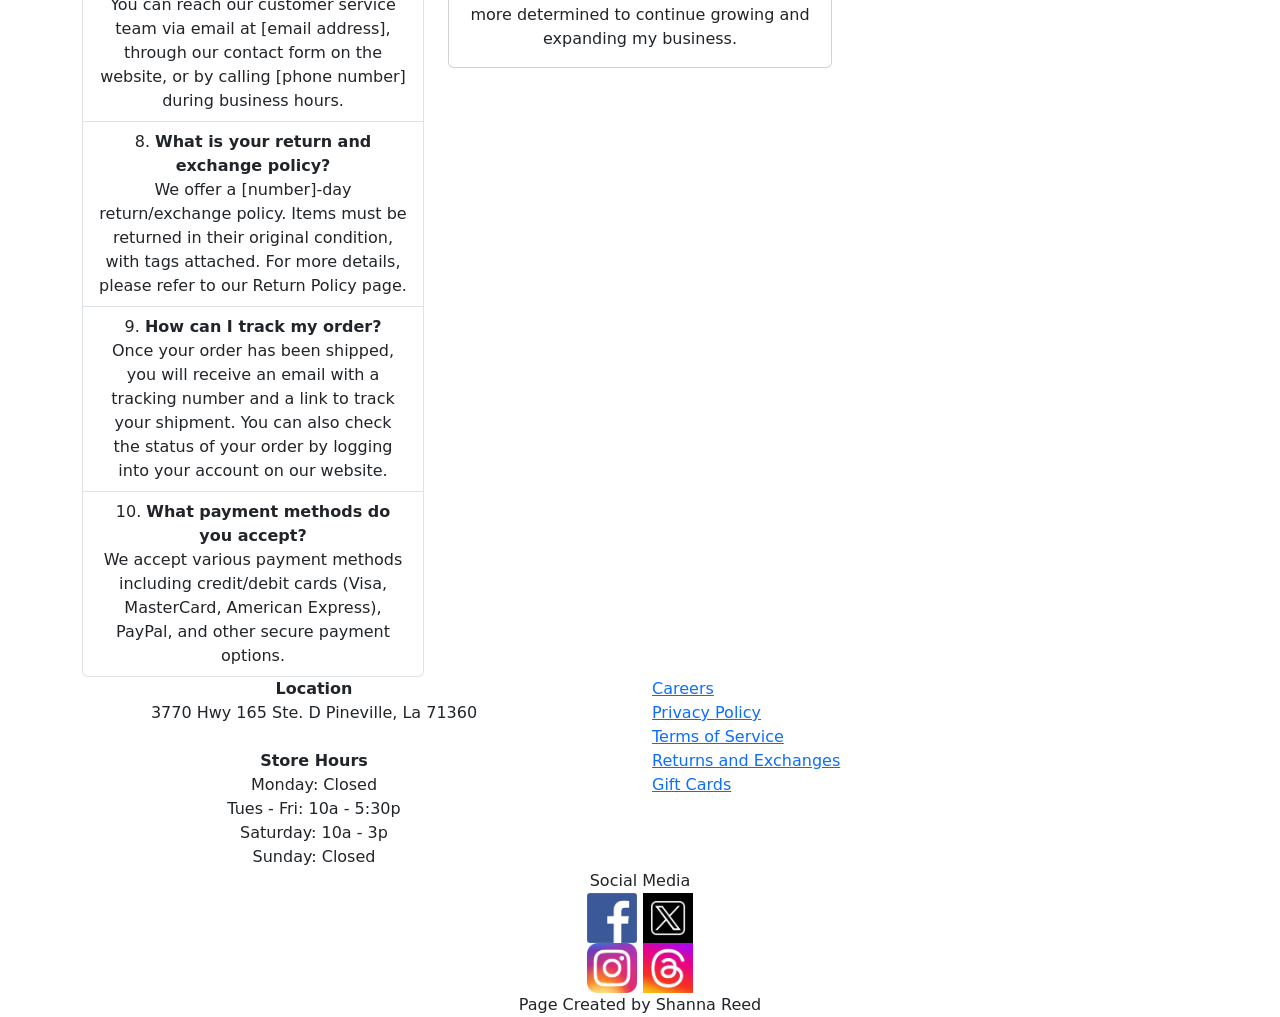
==== commit f53e71c2: "☂️🌛 Checkpoint ./contact.html:69253210/428 ./contact.js:69253210/83" ====
--- a/contact.html
+++ b/contact.html
@@ -157,8 +157,8 @@
           </div>
           <div id="contactTag" class="col">
             <form onsubmit="ProcessBoss(event)">
-              <br />COMMENTS:<br />
-              <label for="name"></label>
+              <br /><h4>
+              Comments:</h4>          <label for="name"></label>
               <input required placeholder="First Name" id="name" />
               <br />
               <label for="last"></label>
@@ -173,17 +173,23 @@
                 type="submit"
                 onclick="contact('Thank You For Your Comments')"
               />
+              
             </form>
             
+            <div id="appointmentTag">
+              
             
             <h4>
               Want to speak on the phone?
             </h4><br>
+              <form>
             <input required placeholder="Name" for="name"><br>
-            <input required type="tel" pattern="[0-9]{3}-[0-9}{3}-[0-9]{4}" placeholder="Phone Number"><br>
+            <input required type="tel" pattern="[0-9]{3}-[0-9}{3}-[0-9]{4}" placeholder="###-###-####"><br>
             <input required type="datetime-local">
-            <input type="submit">
-
+            <input type="submit" onclick="appointment('Appointment Set')">
+              </form>
+              
+            </div>
 
             
             
